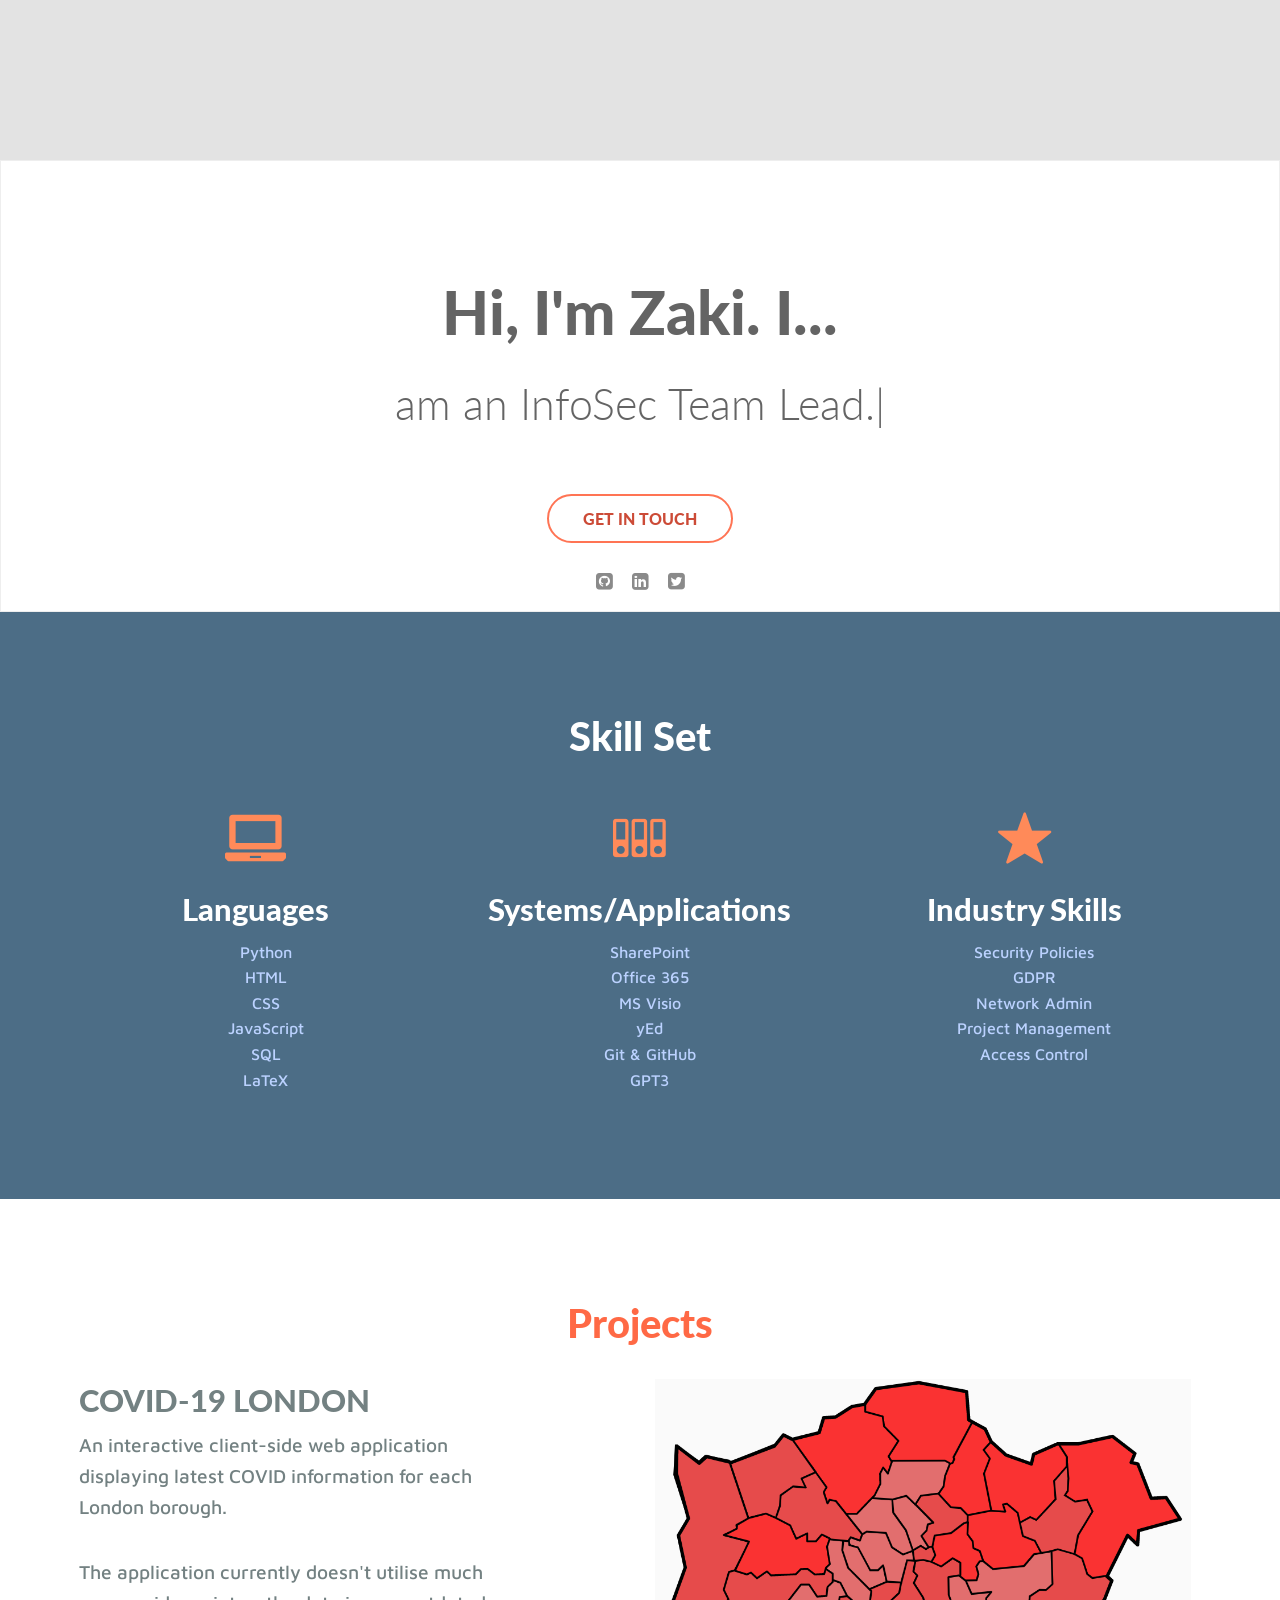
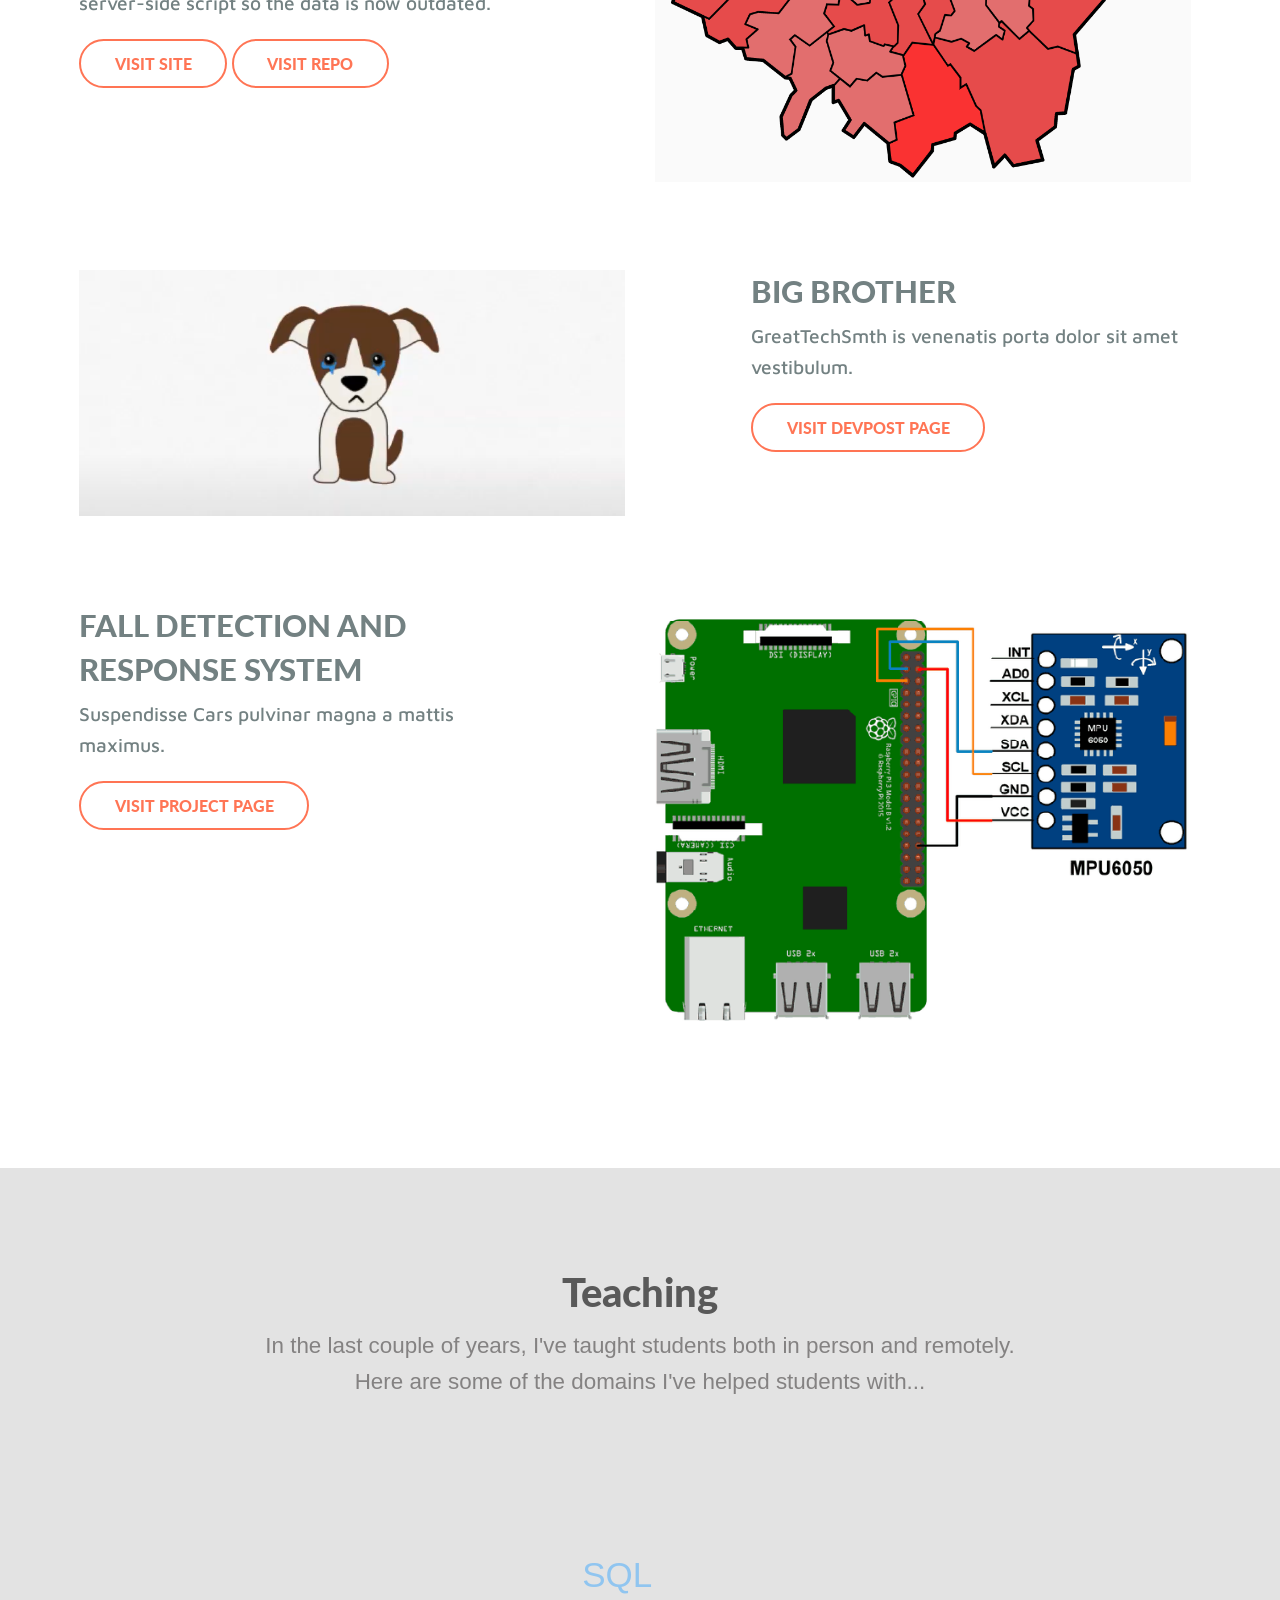
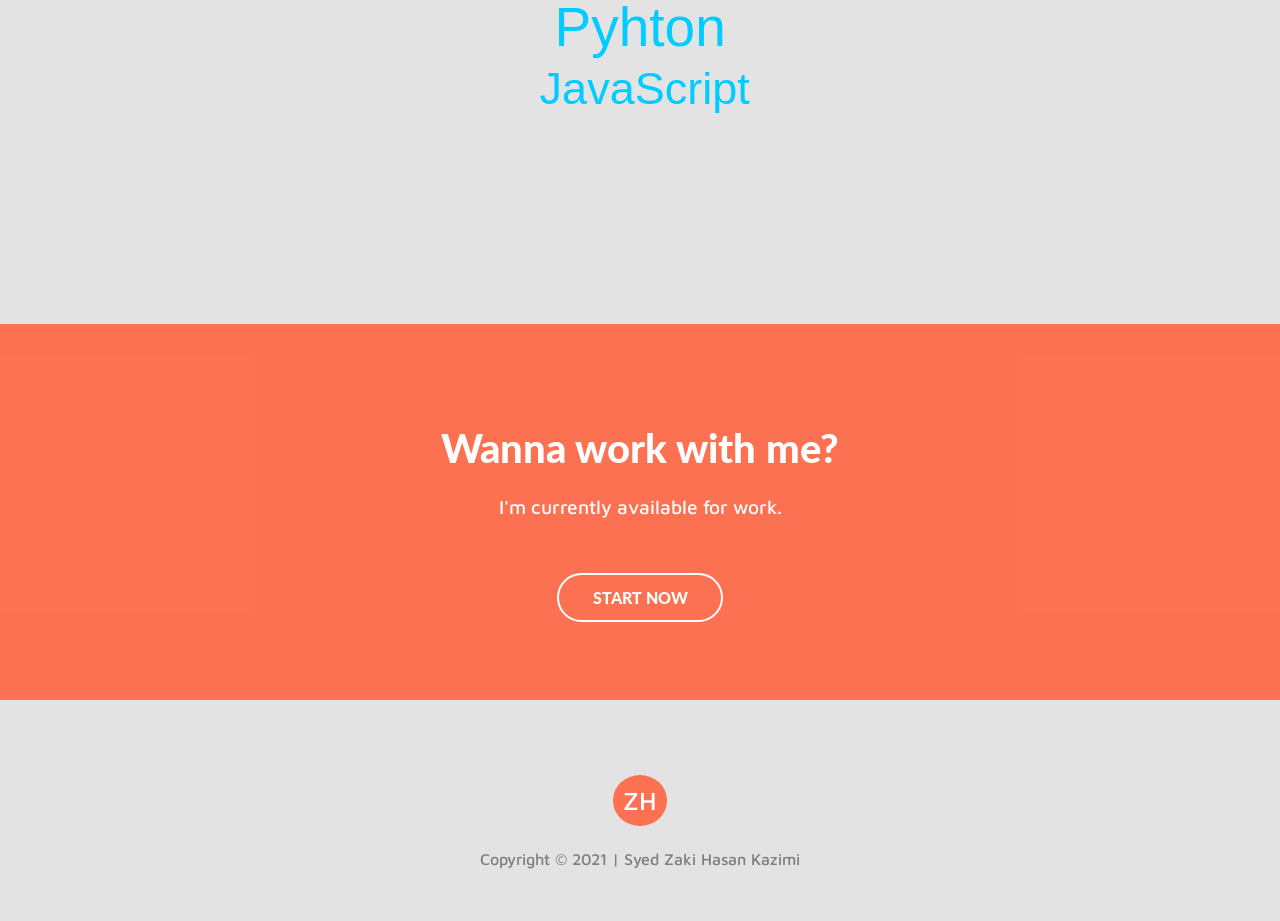
==== developer-challenge-portfolio/index.html @ afcc90e9 "Create portfolio template" ====
<!DOCTYPE html>
<html>

<head>
	<meta charset="utf-8">
	<meta http-equiv="X-UA-Compatible" content="IE=edge">
	<meta name="viewport" content="width=device-width,initial-scale=1,minimum-scale=1, maximum-scale=1" />
	<title>Zaki Hasan Portfolio</title>
	<script src="bower_components/jquery/dist/jquery.min.js" charset="utf-8"></script>
	<link rel="stylesheet" href="bower_components/foundation-sites/dist/css/foundation.min.css">
	<link rel="stylesheet" href="">
	<script src="bower_components/foundation-sites/dist/js/foundation.min.js" charset="utf-8"></script>
	<script src="bower_components/normalize-css/normalize.css" charset="utf-8"></script>
	<script src="bower_components/typed.js/dist/typed.min.js" charset="utf-8"></script>
	<script src="bower_components/jqcloud2/dist/jqcloud.min.js" charset="utf-8"></script>
	<link rel="stylesheet" href="bower_components/jqcloud2/dist/jqcloud.min.css">
	<script src="bower_components/custombox/dist/custombox.min.js"></script>
	<link href="bower_components/custombox/dist/custombox.min.css" rel="stylesheet">
	<link rel="stylesheet" href="https://maxcdn.bootstrapcdn.com/font-awesome/4.7.0/css/font-awesome.min.css">
	<link href="https://fonts.googleapis.com/css?family=Lato:300,400,700,900" rel="stylesheet">
	<link href="https://fonts.googleapis.com/css?family=Maven+Pro:400,500" rel="stylesheet">
	<link rel="stylesheet" href="assets/fonts/foundation-icons/foundation-icons.css">
	<link rel="stylesheet" href="assets/styles/styles.css">
</head>

<body>
	<div class="wrapper">
		<section id="about">
			<div class="row">
				<div class="small-12 large-8 large-offset-2 columns text-center">
					<div class="profile-photo" style="background-image: url(assets/images/profile.JPG);">
					</div>
					<div class="details">
						<h2>Hi, I'm Zaki. I...<br> <span id="writing-text"><span></h2>
					</div>
				</div>
			</div>
			<div class="row">
				<div class="small-12 column">
					<div class="cta text-center">
						<a class="my-button cta-button expand form-button" href="mailto:zakikazimi@gmail.com" target="_blank">Get In Touch</a>
					</div>
				</div>
				<div class="small-12 column">
					<div class="my-arrow-div text-center">
						<a href="https://github.com/zakiH313" target="_blank"><i class="fa fa-github-square fa-2x"></i></a>
						<a href="https://www.linkedin.com/in/zaki-hasan" target="_blank"><i class="fa fa-linkedin-square fa-2x"></i></a>
						<a href="https://twitter.com/zakihasan313" target="_blank"><i class="fa fa-twitter-square fa-2x"></i></a>
					</div>
				</div>
			</div>

		</section>


		<section id="experience">

			<div class="row column">
				<div class="small-12">
					<h2 class="text-center">Skill Set</h2>
					<!-- <p class="text-center tag-line">I can use the following:</p> -->
				</div>
			</div>
			<div class="row">
				<div class="small-12 medium-4 columns text-center experience-topics">
					<i class="fi-laptop"></i>
					<h3>Languages</h3>
					<ul>
						<li>Python</li>
						<li>HTML</li>
						<li>CSS</li>
						<li>JavaScript</li>
						<li>SQL</li>
						<li>LaTeX</li>
					</ul>
				</div>
				<div class="small-12 medium-4 columns text-center experience-topics">
					<i class="fi-database"></i>
					<h3>Systems/Applications</h3>
					<ul>
						<li>SharePoint</li>
						<li>Office 365</li>
						<li>MS Visio</li>
						<li>yEd</li>
						<li>Git & GitHub</li>
						<li>GPT3</li>
					</ul>
				</div>
				<div class="small-12 medium-4 columns text-center experience-topics">
					<i class="fi-star"></i>
					<h3>Industry Skills</h3>
					<ul>
						<li>Security Policies</li>
						<li>GDPR</li>
						<li>Network Admin</li>
						<li>Project Management</li>
						<li>Access Control</li>
					</ul>
				</div>
			</div>

		</section>

		<section id="work">
			<h2 class="text-center">Projects</h2>
			<!-- <div class="row">
				<p class="text-center tag-line">Here are few of my former clients.</p>
			</div> -->


			<div class="row work-row"> <!-- odd -->
				<div class="small-12 medium-6 medium-push-6 columns">
					<img src="assets/images/project1.png" alt="">
				</div>
				<div class="small-12 medium-5 medium-pull-7 columns">
					<div class="details details-ftm">
						<h3>COVID-19 London</h3>
						<!-- <p class="platform">Web</p>
						<p class="icons"><i class="fi-monitor"></i><i class="fi-tablet-portrait"></i><i class="fi-mobile"></i></p> -->
						<p>An interactive client-side web application displaying latest COVID information for each London borough. </p>
						<p>The application currently doesn't utilise much server-side script so the data is now outdated.</p>
						<a class="my-button" target="_blank" href="https://zakih313.github.io/GoldSummative1/">Visit site</a>
						<a class="my-button" target="_blank" href="">Visit Repo</a>
					</div>
				</div>
			</div>

			<div class="row work-row"> <!-- even -->
				<div class="small-12 medium-6 columns">
					<img src="assets/images/project2.png" alt="">
				</div>
				<div class="small-12 medium-5 medium-offset-1 columns">
					<div class="details details-ftm">
						<h3>Big Brother</h3>
						<!-- <p class="platform">Web</p>
						<p class="icons"><i class="fi-monitor"></i><i class="fi-tablet-portrait"></i><i class="fi-mobile"></i></p> -->
						<p>GreatTechSmth is venenatis porta dolor sit amet vestibulum.</p>
						<a class="my-button" target="_blank" href="https://devpost.com/software/big-brother-6i3adj">Visit Devpost Page</a>
					</div>
				</div>
			</div>

			<div class="row work-row"> <!-- odd -->
				<div class="small-12 medium-6 medium-push-6 columns">
					<img src="assets/images/project3.png" alt="">
				</div>
				<div class="small-12 medium-5 medium-pull-7 columns">
					<div class="details details-ftm">
						<h3>Fall Detection and Response System</h3>
						<!-- <p class="platform">Web</p>
						<p class="icons"><i class="fi-monitor"></i><i class="fi-tablet-portrait"></i><i class="fi-mobile"></i></p> -->
						<p>Suspendisse Cars pulvinar magna a mattis maximus.</p>
						<a class="my-button" target="_blank" href="http://google.com">Visit Project Page</a>
					</div>
				</div>
			</div>









		</section>

		<section id="teaching">
			<h2 class="text-center">Teaching</h2>
			<div class="row">
				<div class="small-12 medium-8 medium-offset-2">
					<p class="text-center tag-line">In the last couple of years, I've taught students both in person and remotely. Here are some of the domains I've helped students with...</p>
				</div>
			</div>
			<div class="row">
				<div class="small-12 medium-8 medium-offset-2 columns">
					<div class="teaching-domains">
					</div>
				</div>
			</div>
		</section>

		<section id="footer-cta">
			<h2 class="text-center">Wanna work with me?</h2>
			<p></p>
			<div class="row text-center">
				<div class="small-12 medium-8 medium-offset-2 columns">
					<p class="text-center">I'm currently available for work.</p>
				</div>
				<div class="small-12 columns" id="startButtonDiv">
					<a class="my-button form-button" target="_blank" href="mailto:zakikazimi@gmail.com">Start Now</a>
				</div>
			</div>
		</section>

		<footer id="footer">
			<div class="row text-center">
				<div class="small-12 medium-6 medium-offset-3 columns">
					<p id="logo">ZH</p>
					<p id="copyright">Copyright &copy; 2021 | Syed Zaki Hasan Kazimi</p>
				</div>
			</div>
		</footer>



	</div>
	<script src="assets/scripts/app.js" charset="utf-8"></script>
</body>

</html>
---- developer-challenge-portfolio/bower_components/jqcloud2/dist/jqcloud.min.css ----
/*!
 * jQCloud 2.0.2
 * Copyright 2011 Luca Ongaro (http://www.lucaongaro.eu)
 * Copyright 2013 Daniel White (http://www.developerdan.com)
 * Copyright 20142016 Damien "Mistic" Sorel (http://www.strangeplanet.fr)
 * Licensed under MIT (http://opensource.org/licenses/MIT)
 */
div.jqcloud{overflow:hidden;position:relative}div.jqcloud span{padding:0}div.jqcloud{font-family:Helvetica,Arial,sans-serif;font-size:10px;line-height:normal}div.jqcloud a{font-size:inherit;text-decoration:none}div.jqcloud span.w10{font-size:550%}div.jqcloud span.w9{font-size:500%}div.jqcloud span.w8{font-size:450%}div.jqcloud span.w7{font-size:400%}div.jqcloud span.w6{font-size:350%}div.jqcloud span.w5{font-size:300%}div.jqcloud span.w4{font-size:250%}div.jqcloud span.w3{font-size:200%}div.jqcloud span.w2{font-size:150%}div.jqcloud span.w1{font-size:100%}div.jqcloud{color:#09f}div.jqcloud a{color:inherit}div.jqcloud a:hover,div.jqcloud span.w10,div.jqcloud span.w8,div.jqcloud span.w9{color:#0cf}div.jqcloud span.w7{color:#39d}div.jqcloud span.w6{color:#90c5f0}div.jqcloud span.w5{color:#90a0dd}div.jqcloud span.w4{color:#90c5f0}div.jqcloud span.w3{color:#a0ddff}div.jqcloud span.w2{color:#9ce}div.jqcloud span.w1{color:#aab5f0}
---- developer-challenge-portfolio/bower_components/custombox/dist/custombox.min.css ----
/*
 *  custombox - Modal dialog effects with transitions CSS3
 *  version: 4.0.1
 *  http://dixso.github.io/custombox/
 *  (c) 2017 Julio de la Calle - @dixso9
 *
 *  Under MIT License - http://opensource.org/licenses/MIT
 */
.custombox-content,.custombox-overlay{position:fixed;overflow:hidden;top:0;width:100%;height:100%}.custombox-overlay{z-index:9997;opacity:0;transition-delay:0s;transition-timing-function:linear;transition-property:opacity}.custombox-content{z-index:9999;display:-ms-flexbox;display:flex;-ms-flex-direction:row;flex-direction:row;-ms-flex-wrap:nowrap;flex-wrap:nowrap;-ms-flex-align:center;align-items:center;-ms-flex-line-pack:stretch;align-content:stretch}.custombox-lock{overflow:hidden}.custombox-content{overflow-y:auto}.custombox-content>*{max-width:100%;max-height:95%}.custombox-fullscreen.custombox-content{-ms-flex-pack:start;justify-content:flex-start;-ms-flex-align:stretch;align-items:stretch}.custombox-fullscreen.custombox-content>*{width:100%;max-height:100%}.custombox-y-top{-ms-flex-align:baseline;align-items:baseline}.custombox-x-left{-ms-flex-align:start;align-items:flex-start}.custombox-y-center{-ms-flex-align:center;align-items:center}.custombox-y-bottom{-ms-flex-align:end;align-items:flex-end}.custombox-x-center{-ms-flex-pack:center;justify-content:center}.custombox-x-right{-ms-flex-pack:end;justify-content:flex-end}.custombox-perspective,.custombox-perspective body{perspective:600px;height:100%;overflow:hidden}.custombox-perspective .custombox-container{overflow:hidden;height:100%}@keyframes fadeIn{from{transform:scale(.7);transition-property:all}to{transform:scale(1);opacity:1}}@keyframes fadeOut{from{transform:scale(1);opacity:1}to{transform:scale(.7);transition-property:all}}.custombox-fadein.custombox-content{opacity:0}.custombox-fadein.custombox-content.custombox-open{animation-name:fadeIn;animation-timing-function:ease-in;animation-fill-mode:forwards;backface-visibility:hidden}.custombox-fadein.custombox-content.custombox-close{animation-name:fadeOut;animation-timing-function:ease-out;animation-fill-mode:forwards;backface-visibility:hidden}@keyframes slideInTop{from{transform:translateY(-100%)}to{transform:translateY(0)}}@keyframes slideOutTop{from{transform:translateY(0)}to{transform:translateY(-100%)}}@keyframes slideInBottom{from{transform:translateY(100%)}to{transform:translateY(0)}}@keyframes slideOutBottom{from{transform:translateY(0)}to{transform:translateY(100%)}}@keyframes slideInLeft{from{transform:translateX(-100%)}to{transform:translateX(0)}}@keyframes slideOutLeft{from{transform:translateX(0)}to{transform:translateX(-100%)}}@keyframes slideInRight{from{transform:translateX(100%)}to{transform:translateX(0)}}@keyframes slideOutRight{from{transform:translateX(0)}to{transform:translateX(100%)}}.custombox-contentscale.custombox-content,.custombox-letmein.custombox-content,.custombox-makeway.custombox-content,.custombox-push.custombox-content,.custombox-slide.custombox-content,.custombox-slip.custombox-content{-ms-transform:translateX(-100%);transform:translateX(-100%)}.custombox-contentscale.custombox-content.custombox-open.custombox-top,.custombox-letmein.custombox-content.custombox-open.custombox-top,.custombox-makeway.custombox-content.custombox-open.custombox-top,.custombox-push.custombox-content.custombox-open.custombox-top,.custombox-slide.custombox-content.custombox-open.custombox-top,.custombox-slip.custombox-content.custombox-open.custombox-top{animation-name:slideInTop;animation-timing-function:ease-out;animation-fill-mode:forwards;backface-visibility:hidden}.custombox-contentscale.custombox-content.custombox-open.custombox-bottom,.custombox-letmein.custombox-content.custombox-open.custombox-bottom,.custombox-makeway.custombox-content.custombox-open.custombox-bottom,.custombox-push.custombox-content.custombox-open.custombox-bottom,.custombox-slide.custombox-content.custombox-open.custombox-bottom,.custombox-slip.custombox-content.custombox-open.custombox-bottom{animation-name:slideInBottom;animation-timing-function:ease-out;animation-fill-mode:forwards;backface-visibility:hidden}.custombox-contentscale.custombox-content.custombox-open.custombox-left,.custombox-letmein.custombox-content.custombox-open.custombox-left,.custombox-makeway.custombox-content.custombox-open.custombox-left,.custombox-push.custombox-content.custombox-open.custombox-left,.custombox-slide.custombox-content.custombox-open.custombox-left,.custombox-slip.custombox-content.custombox-open.custombox-left{animation-name:slideInLeft;animation-timing-function:ease-out;animation-fill-mode:forwards;backface-visibility:hidden}.custombox-contentscale.custombox-content.custombox-open.custombox-right,.custombox-letmein.custombox-content.custombox-open.custombox-right,.custombox-makeway.custombox-content.custombox-open.custombox-right,.custombox-push.custombox-content.custombox-open.custombox-right,.custombox-slide.custombox-content.custombox-open.custombox-right,.custombox-slip.custombox-content.custombox-open.custombox-right{animation-name:slideInRight;animation-timing-function:ease-out;animation-fill-mode:forwards;backface-visibility:hidden}.custombox-contentscale.custombox-content.custombox-close.custombox-top,.custombox-letmein.custombox-content.custombox-close.custombox-top,.custombox-makeway.custombox-content.custombox-close.custombox-top,.custombox-push.custombox-content.custombox-close.custombox-top,.custombox-slide.custombox-content.custombox-close.custombox-top,.custombox-slip.custombox-content.custombox-close.custombox-top{animation-name:slideOutTop;animation-timing-function:ease-in;animation-fill-mode:forwards;backface-visibility:hidden}.custombox-contentscale.custombox-content.custombox-close.custombox-bottom,.custombox-letmein.custombox-content.custombox-close.custombox-bottom,.custombox-makeway.custombox-content.custombox-close.custombox-bottom,.custombox-push.custombox-content.custombox-close.custombox-bottom,.custombox-slide.custombox-content.custombox-close.custombox-bottom,.custombox-slip.custombox-content.custombox-close.custombox-bottom{animation-name:slideOutBottom;animation-timing-function:ease-in;animation-fill-mode:forwards;backface-visibility:hidden}.custombox-contentscale.custombox-content.custombox-close.custombox-left,.custombox-letmein.custombox-content.custombox-close.custombox-left,.custombox-makeway.custombox-content.custombox-close.custombox-left,.custombox-push.custombox-content.custombox-close.custombox-left,.custombox-slide.custombox-content.custombox-close.custombox-left,.custombox-slip.custombox-content.custombox-close.custombox-left{animation-name:slideOutLeft;animation-timing-function:ease-in;animation-fill-mode:forwards;backface-visibility:hidden}.custombox-contentscale.custombox-content.custombox-close.custombox-right,.custombox-letmein.custombox-content.custombox-close.custombox-right,.custombox-makeway.custombox-content.custombox-close.custombox-right,.custombox-push.custombox-content.custombox-close.custombox-right,.custombox-slide.custombox-content.custombox-close.custombox-right,.custombox-slip.custombox-content.custombox-close.custombox-right{animation-name:slideOutRight;animation-timing-function:ease-in;animation-fill-mode:forwards;backface-visibility:hidden}@keyframes newspaperIn{from{transform:scale(0) rotate(720deg);opacity:0}to{transform:scale(1) rotate(0);opacity:1}}@keyframes newspaperOut{from{transform:scale(1) rotate(0);opacity:1}to{transform:scale(0) rotate(720deg);opacity:0}}.custombox-newspaper.custombox-content{opacity:0}.custombox-newspaper.custombox-content.custombox-open{animation-name:newspaperIn;animation-timing-function:ease-in;animation-fill-mode:forwards;backface-visibility:hidden}.custombox-newspaper.custombox-content.custombox-close{animation-name:newspaperOut;animation-timing-function:ease-out;animation-fill-mode:forwards;backface-visibility:hidden}@keyframes fallIn{from{transform-style:preserve-3d;transform:translateZ(600px) rotateX(20deg);opacity:0}to{transition-timing-function:ease-in;transition-property:all;transform:translateZ(0) rotateX(0);opacity:1}}@keyframes fallOut{from{transition-timing-function:ease-in;transition-property:all;transform:translateZ(0) rotateX(0);opacity:1}to{transform-style:preserve-3d;transform:translateZ(600px) rotateX(20deg);opacity:0}}.custombox-fall.custombox-content{opacity:0}.custombox-fall.custombox-content.custombox-open{animation-name:fallIn;animation-timing-function:ease-in;animation-fill-mode:forwards;backface-visibility:hidden}.custombox-fall.custombox-content.custombox-close{animation-name:fallOut;animation-timing-function:ease-out;animation-fill-mode:forwards;backface-visibility:hidden}@keyframes sidefallIn{from{transform-style:preserve-3d;transform:translate(30%) translateZ(600px) rotate(10deg);opacity:0}to{transition-timing-function:ease-in;transition-property:all;transform:translate(0) translateZ(0) rotate(0);opacity:1}}@keyframes sidefallOut{from{transition-timing-function:ease-in;transition-property:all;transform:translate(0) translateZ(0) rotate(0);opacity:1}to{transform-style:preserve-3d;transform:translate(30%) translateZ(600px) rotate(10deg);opacity:0}}.custombox-sidefall.custombox-content{opacity:0}.custombox-sidefall.custombox-content.custombox-open{animation-name:sidefallIn;animation-timing-function:ease-in;animation-fill-mode:forwards;backface-visibility:hidden}.custombox-sidefall.custombox-content.custombox-close{animation-name:sidefallOut;animation-timing-function:ease-out;animation-fill-mode:forwards;backface-visibility:hidden}@keyframes blurInTop{from{transform:translateY(-5%);opacity:0}to{transform:translateY(0);opacity:1}}@keyframes blurOutTop{from{transform:translateY(0);opacity:1}to{transform:translateY(-5%);opacity:0}}@keyframes blurInBottom{from{transform:translateY(5%);opacity:0}to{transform:translateY(0);opacity:1}}@keyframes blurOutBottom{from{transform:translateY(0);opacity:1}to{transform:translateY(5%);opacity:0}}@keyframes blurInRight{from{transform:translateX(5%);opacity:0}to{transform:translateY(0);opacity:1}}@keyframes blurOutRight{from{transform:translateY(0);opacity:1}to{transform:translateX(5%);opacity:0}}@keyframes blurInLeft{from{transform:translateX(-5%);opacity:0}to{transform:translateY(0);opacity:1}}@keyframes blurOutLeft{from{transform:translateY(0);opacity:1}to{transform:translateX(-5%);opacity:0}}@keyframes blurInContainer{from{filter:blur(0)}to{filter:blur(3px)}}@keyframes blurOutContainer{from{filter:blur(3px)}to{filter:blur(0)}}.custombox-blur.custombox-content{opacity:0}.custombox-blur.custombox-content.custombox-open.custombox-top{animation-name:blurInTop;animation-timing-function:ease-in;animation-fill-mode:forwards;backface-visibility:hidden}.custombox-blur.custombox-content.custombox-open.custombox-bottom{animation-name:blurInBottom;animation-timing-function:ease-in;animation-fill-mode:forwards;backface-visibility:hidden}.custombox-blur.custombox-content.custombox-open.custombox-left{animation-name:blurInLeft;animation-timing-function:ease-in;animation-fill-mode:forwards;backface-visibility:hidden}.custombox-blur.custombox-content.custombox-open.custombox-right{animation-name:blurInRight;animation-timing-function:ease-in;animation-fill-mode:forwards;backface-visibility:hidden}.custombox-blur.custombox-content.custombox-close.custombox-top{animation-name:blurOutTop;animation-timing-function:ease-out;animation-fill-mode:forwards;backface-visibility:hidden}.custombox-blur.custombox-content.custombox-close.custombox-bottom{animation-name:blurOutBottom;animation-timing-function:ease-out;animation-fill-mode:forwards;backface-visibility:hidden}.custombox-blur.custombox-content.custombox-close.custombox-right{animation-name:blurOutRight;animation-timing-function:ease-out;animation-fill-mode:forwards;backface-visibility:hidden}.custombox-blur.custombox-content.custombox-close.custombox-left{animation-name:blurOutLeft;animation-timing-function:ease-out;animation-fill-mode:forwards;backface-visibility:hidden}.custombox-blur.custombox-container{animation-name:blurOutContainer;animation-timing-function:ease-out;animation-fill-mode:forwards;backface-visibility:hidden}.custombox-blur.custombox-container.custombox-open{animation-name:blurInContainer;animation-timing-function:ease-in;animation-fill-mode:forwards;backface-visibility:hidden}@keyframes flipInTop{from{transform-style:preserve-3d;transform:rotateX(-70deg)}to{transform:rotateY(0);opacity:1}}@keyframes flipOutTop{from{transform:rotateY(0);opacity:1}to{transform-style:preserve-3d;transform:rotateX(-70deg)}}@keyframes flipInBottom{from{transform-style:preserve-3d;transform:rotateX(70deg)}to{transform:rotateY(0);opacity:1}}@keyframes flipOutBottom{from{transform:rotateY(0);opacity:1}to{transform-style:preserve-3d;transform:rotateX(70deg)}}@keyframes flipInRight{from{transform-style:preserve-3d;transform:rotateY(70deg)}to{transform:rotateY(0);opacity:1}}@keyframes flipOutRight{from{transform:rotateY(0);opacity:1}to{transform-style:preserve-3d;transform:rotateY(70deg)}}@keyframes flipInLeft{from{transform-style:preserve-3d;transform:rotateY(-70deg)}to{transform:rotateY(0);opacity:1}}@keyframes flipOutLeft{from{transform:rotateY(0);opacity:1}to{transform-style:preserve-3d;transform:rotateY(-70deg)}}.custombox-flip.custombox-content{opacity:0}.custombox-flip.custombox-content.custombox-open.custombox-top{animation-name:flipInTop;animation-timing-function:ease-in;animation-fill-mode:forwards;backface-visibility:hidden}.custombox-flip.custombox-content.custombox-open.custombox-bottom{animation-name:flipInBottom;animation-timing-function:ease-in;animation-fill-mode:forwards;backface-visibility:hidden}.custombox-flip.custombox-content.custombox-open.custombox-right{animation-name:flipInRight;animation-timing-function:ease-in;animation-fill-mode:forwards;backface-visibility:hidden}.custombox-flip.custombox-content.custombox-open.custombox-left{animation-name:flipInLeft;animation-timing-function:ease-in;animation-fill-mode:forwards;backface-visibility:hidden}.custombox-flip.custombox-content.custombox-close.custombox-top{animation-name:flipOutTop;animation-timing-function:ease-out;animation-fill-mode:forwards;backface-visibility:hidden}.custombox-flip.custombox-content.custombox-close.custombox-bottom{animation-name:flipOutBottom;animation-timing-function:ease-out;animation-fill-mode:forwards;backface-visibility:hidden}.custombox-flip.custombox-content.custombox-close.custombox-right{animation-name:flipOutRight;animation-timing-function:ease-out;animation-fill-mode:forwards;backface-visibility:hidden}.custombox-flip.custombox-content.custombox-close.custombox-left{animation-name:flipOutLeft;animation-timing-function:ease-out;animation-fill-mode:forwards;backface-visibility:hidden}@keyframes signIn{from{transform-style:preserve-3d;transform:rotateX(-60deg);transform-origin:50% 0;transition-property:all}to{transform:rotateX(0);opacity:1}}@keyframes signOut{from{transform:rotateX(0);opacity:1}to{transform-style:preserve-3d;transform:rotateX(-60deg);transform-origin:50% 0;transition-property:all}}.custombox-sign{perspective:1300px}.custombox-sign.custombox-content{opacity:0}.custombox-sign.custombox-content.custombox-open{animation-name:signIn;animation-timing-function:ease-in;animation-fill-mode:forwards;backface-visibility:hidden}.custombox-sign.custombox-content.custombox-close{animation-name:signOut;animation-timing-function:ease-out;animation-fill-mode:forwards;backface-visibility:hidden}@keyframes superscaledIn{from{transform:scale(2)}to{transform:scale(1);opacity:1}}@keyframes superscaledOut{from{transform:scale(1);opacity:1}to{transform:scale(2)}}.custombox-superscaled.custombox-content{opacity:0}.custombox-superscaled.custombox-content.custombox-open{animation-name:superscaledIn;animation-timing-function:ease-in;animation-fill-mode:forwards;backface-visibility:hidden}.custombox-superscaled.custombox-content.custombox-close{animation-name:superscaledOut;animation-timing-function:ease-out;animation-fill-mode:forwards;backface-visibility:hidden}@keyframes slitIn{0%{transform:translateZ(-3000px) rotateY(90deg)}50%{transform:translateZ(-250px) rotateY(89deg);opacity:1;animation-timing-function:ease-out}100%{transform:translateZ(0) rotateY(0);opacity:1}}@keyframes slitOut{0%{transform:translateZ(0) rotateY(0);opacity:1}50%{transform:translateZ(-250px) rotateY(89deg);opacity:1;animation-timing-function:ease-out}100%{transform:translateZ(-3000px) rotateY(90deg)}}.custombox-slit.custombox-content{opacity:0;transform-style:preserve-3d}.custombox-slit.custombox-content.custombox-open{animation-name:slitIn;animation-timing-function:ease-in;animation-fill-mode:forwards;backface-visibility:hidden}.custombox-slit.custombox-content.custombox-close{animation-name:slitOut;animation-timing-function:ease-out;animation-fill-mode:forwards;backface-visibility:hidden}@keyframes rotateIn{from{transform-style:preserve-3d;transform:translateY(0) rotateX(90deg);transform-origin:0 100%;opacity:0;transition-timing-function:ease-out;transition-property:all}to{transform:translateY(0) rotateX(0);opacity:1}}@keyframes rotateOut{from{transform:translateY(0) rotateX(0);opacity:1}to{transform-style:preserve-3d;transform:translateY(0) rotateX(90deg);transform-origin:0 100%;opacity:0;transition-timing-function:ease-out;transition-property:all}}.custombox-rotate{perspective:2300px}.custombox-rotate.custombox-content{-ms-transform:translateY(-100%);transform:translateY(-100%)}.custombox-rotate.custombox-content.custombox-open{animation-name:rotateIn;animation-timing-function:ease-out;animation-fill-mode:forwards;backface-visibility:hidden}.custombox-rotate.custombox-content.custombox-close{animation-name:rotateOut;animation-timing-function:ease-out;animation-fill-mode:forwards;backface-visibility:hidden}@keyframes letmeinBottomOverlay{to{transform:rotateX(-2deg);transform-origin:50% 0;transform-style:preserve-3d}}@keyframes letmeinOutBottomOverlay{from{transform:rotateX(-2deg);transform-origin:50% 0;transform-style:preserve-3d}to{opacity:0}}@keyframes letmeinLeftOverlay{to{transform:rotateY(-2deg);transform-origin:50% 0;transform-style:preserve-3d}}@keyframes letmeinOutLeftOverlay{from{transform:rotateY(-2deg);transform-origin:50% 0;transform-style:preserve-3d}to{opacity:0}}@keyframes letmeinRightOverlay{to{transform:rotateY(2deg);transform-origin:50% 0;transform-style:preserve-3d}}@keyframes letmeinOutRightOverlay{from{transform:rotateY(2deg);transform-origin:50% 0;transform-style:preserve-3d}to{opacity:0}}@keyframes letmeinTopOverlay{to{transform:rotateX(2deg);transform-origin:0 50%;transform-style:preserve-3d}}@keyframes letmeinOutTopOverlay{from{transform:rotateX(2deg);transform-origin:50% 0;transform-style:preserve-3d}to{opacity:0}}.custombox-letmein.custombox-overlay.custombox-open.custombox-top{animation-name:letmeinTopOverlay;animation-timing-function:ease-in;animation-fill-mode:forwards;backface-visibility:hidden}.custombox-letmein.custombox-overlay.custombox-open.custombox-bottom{animation-name:letmeinBottomOverlay;animation-timing-function:ease-in;animation-fill-mode:forwards;backface-visibility:hidden}.custombox-letmein.custombox-overlay.custombox-open.custombox-left{animation-name:letmeinLeftOverlay;animation-timing-function:ease-in;animation-fill-mode:forwards;backface-visibility:hidden}.custombox-letmein.custombox-overlay.custombox-open.custombox-right{animation-name:letmeinRightOverlay;animation-timing-function:ease-in;animation-fill-mode:forwards;backface-visibility:hidden}.custombox-letmein.custombox-overlay.custombox-close.custombox-top{animation-name:letmeinOutTopOverlay;animation-timing-function:ease-out;animation-fill-mode:forwards;backface-visibility:hidden}.custombox-letmein.custombox-overlay.custombox-close.custombox-bottom{animation-name:letmeinOutBottomOverlay;animation-timing-function:ease-out;animation-fill-mode:forwards;backface-visibility:hidden}.custombox-letmein.custombox-overlay.custombox-close.custombox-left{animation-name:letmeinOutLeftOverlay;animation-timing-function:ease-out;animation-fill-mode:forwards;backface-visibility:hidden}.custombox-letmein.custombox-overlay.custombox-close.custombox-right{animation-name:letmeinOutRightOverlay;animation-timing-function:ease-out;animation-fill-mode:forwards;backface-visibility:hidden}@keyframes makewayInContainer{50%{transform:translateZ(-50px) rotateY(5deg);animation-timing-function:ease-out}100%{transform:translateZ(-200px)}}@keyframes makewayOutContainer{0%{transform:translateZ(-200px)}50%{transform:translateZ(-50px) rotateY(5deg);animation-timing-function:ease-out}100%{opacity:0}}@keyframes makewayInTop{from{transform:translateY(-100%)}to{transform:translateY(0)}}@keyframes makewayOutTop{from{transform:translateY(0)}to{transform:translateY(-100%)}}@keyframes makewayInBottom{from{transform:translateY(100%)}to{transform:translateY(0)}}@keyframes makewayOutBottom{from{transform:translateY(0)}to{transform:translateY(100%)}}@keyframes makewayInLeft{from{transform:translateX(-100%)}to{transform:translateX(0)}}@keyframes makewayOutLeft{from{transform:translateX(0)}to{transform:translateX(-100%)}}@keyframes makewayInRight{from{transform:translateX(100%)}to{transform:translateX(0)}}@keyframes makewayOutRight{from{transform:translateX(0)}to{transform:translateX(100%)}}.custombox-makeway.custombox-overlay{transform-style:preserve-3d;-ms-transform-origin:0 50%;transform-origin:0 50%}.custombox-makeway.custombox-overlay.custombox-open{animation-name:makewayInContainer;animation-timing-function:ease-in;animation-fill-mode:forwards;backface-visibility:hidden}.custombox-makeway.custombox-overlay.custombox-close{animation-name:makewayOutContainer;animation-timing-function:ease-out;animation-fill-mode:forwards;backface-visibility:hidden}.custombox-makeway.custombox-container{transform-style:preserve-3d;-ms-transform-origin:0 50%;transform-origin:0 50%}.custombox-makeway.custombox-container.custombox-open{animation-name:makewayInContainer;animation-timing-function:ease-in;animation-fill-mode:forwards;backface-visibility:hidden}.custombox-makeway.custombox-container.custombox-close{animation-name:makewayOutContainer;animation-timing-function:ease-out;animation-fill-mode:forwards;backface-visibility:hidden}@keyframes slipTopOverlay{50%{transform:rotateX(10deg);transform-origin:50% 100%;transform-style:preserve-3d}}@keyframes slipOutTopOverlay{50%{transform:rotateX(10deg);transform-origin:50% 100%;transform-style:preserve-3d}}@keyframes slipRightOverlay{50%{transform:rotateY(10deg);transform-origin:50% 100%;transform-style:preserve-3d}}@keyframes slipOutRightOverlay{50%{transform:rotateY(10deg);transform-origin:50% 100%;transform-style:preserve-3d}}@keyframes slipBottomOverlay{50%{transform:rotateX(-10deg);transform-origin:50% 100%;transform-style:preserve-3d}}@keyframes slipOutBottomOverlay{50%{transform:rotateX(-10deg);transform-origin:50% 100%;transform-style:preserve-3d}}@keyframes slipLeftOverlay{50%{transform:rotateY(-10deg);transform-origin:50% 100%;transform-style:preserve-3d}}@keyframes slipOutLeftOverlay{50%{transform:rotateY(-10deg);transform-origin:50% 100%;transform-style:preserve-3d}}.custombox-slip.custombox-overlay.custombox-open.custombox-top{animation-name:slipTopOverlay;animation-timing-function:ease-in-out;animation-fill-mode:forwards;backface-visibility:hidden}.custombox-slip.custombox-overlay.custombox-open.custombox-bottom{animation-name:slipBottomOverlay;animation-timing-function:ease-in-out;animation-fill-mode:forwards;backface-visibility:hidden}.custombox-slip.custombox-overlay.custombox-open.custombox-left{animation-name:slipLeftOverlay;animation-timing-function:ease-in-out;animation-fill-mode:forwards;backface-visibility:hidden}.custombox-slip.custombox-overlay.custombox-open.custombox-right{animation-name:slipRightOverlay;animation-timing-function:ease-in-out;animation-fill-mode:forwards;backface-visibility:hidden}.custombox-slip.custombox-overlay.custombox-close.custombox-top{animation-name:slipOutTopOverlay;animation-timing-function:ease-in-out;animation-fill-mode:forwards;backface-visibility:hidden}.custombox-slip.custombox-overlay.custombox-close.custombox-bottom{animation-name:slipOutBottomOverlay;animation-timing-function:ease-in-out;animation-fill-mode:forwards;backface-visibility:hidden}.custombox-slip.custombox-overlay.custombox-close.custombox-left{animation-name:slipOutLeftOverlay;animation-timing-function:ease-in-out;animation-fill-mode:forwards;backface-visibility:hidden}.custombox-slip.custombox-overlay.custombox-close.custombox-right{animation-name:slipOutRightOverlay;animation-timing-function:ease-in-out;animation-fill-mode:forwards;backface-visibility:hidden}.custombox-slip.custombox-container.custombox-open.custombox-top{animation-name:slipTopOverlay;animation-timing-function:ease-in-out;animation-fill-mode:forwards;backface-visibility:hidden}.custombox-slip.custombox-container.custombox-open.custombox-bottom{animation-name:slipBottomOverlay;animation-timing-function:ease-in-out;animation-fill-mode:forwards;backface-visibility:hidden}.custombox-slip.custombox-container.custombox-open.custombox-left{animation-name:slipLeftOverlay;animation-timing-function:ease-in-out;animation-fill-mode:forwards;backface-visibility:hidden}.custombox-slip.custombox-container.custombox-open.custombox-right{animation-name:slipRightOverlay;animation-timing-function:ease-in-out;animation-fill-mode:forwards;backface-visibility:hidden}.custombox-slip.custombox-container.custombox-close.custombox-top{animation-name:slipOutTopOverlay;animation-timing-function:ease-in-out;animation-fill-mode:forwards;backface-visibility:hidden}.custombox-slip.custombox-container.custombox-close.custombox-bottom{animation-name:slipOutBottomOverlay;animation-timing-function:ease-in-out;animation-fill-mode:forwards;backface-visibility:hidden}.custombox-slip.custombox-container.custombox-close.custombox-left{animation-name:slipOutLeftOverlay;animation-timing-function:ease-in-out;animation-fill-mode:forwards;backface-visibility:hidden}.custombox-slip.custombox-container.custombox-close.custombox-right{animation-name:slipOutRightOverlay;animation-timing-function:ease-in-out;animation-fill-mode:forwards;backface-visibility:hidden}@keyframes cornerInOverlay{from{transform:translateY(150px) translateX(150px);transition-property:opacity,transform,visibility}to{transform:translateY(0);transition-property:opacity,transform}}@keyframes cornerOutOverlay{from{transform:translateY(0);transition-property:opacity,transform}to{transform:translateY(150px) translateX(150px);transition-property:opacity,transform,visibility;opacity:0}}@keyframes cornerInContent{from{transform:translateY(150px) translateX(150px);transition-property:opacity,transform,visibility}to{transform:translateY(0);transition-property:opacity,transform;opacity:1}}@keyframes cornerOutContent{from{transform:translateY(0);transition-property:opacity,transform;opacity:1}to{transform:translateY(150px) translateX(150px);transition-property:opacity,transform,visibility;opacity:0}}.custombox-corner.custombox-overlay.custombox-open{animation-name:cornerInOverlay;animation-timing-function:ease-in;animation-fill-mode:forwards;backface-visibility:hidden}.custombox-corner.custombox-overlay.custombox-close{animation-name:cornerOutOverlay;animation-timing-function:ease-out;animation-fill-mode:forwards;backface-visibility:hidden}.custombox-corner.custombox-content.custombox-open{animation-name:cornerInContent;animation-timing-function:ease-in;animation-fill-mode:forwards;backface-visibility:hidden}.custombox-corner.custombox-content.custombox-close{animation-name:cornerOutContent;animation-timing-function:ease-out;animation-fill-mode:forwards;backface-visibility:hidden}.custombox-slidetogether.custombox-content,.custombox-slidetogether.custombox-overlay{-ms-transform:translateX(-100%);transform:translateX(-100%)}.custombox-slidetogether.custombox-content.custombox-open.custombox-top,.custombox-slidetogether.custombox-overlay.custombox-open.custombox-top{animation-name:slideInTop;animation-timing-function:ease-out;animation-fill-mode:forwards;backface-visibility:hidden}.custombox-slidetogether.custombox-content.custombox-open.custombox-bottom,.custombox-slidetogether.custombox-overlay.custombox-open.custombox-bottom{animation-name:slideInBottom;animation-timing-function:ease-out;animation-fill-mode:forwards;backface-visibility:hidden}.custombox-slidetogether.custombox-content.custombox-open.custombox-left,.custombox-slidetogether.custombox-overlay.custombox-open.custombox-left{animation-name:slideInLeft;animation-timing-function:ease-out;animation-fill-mode:forwards;backface-visibility:hidden}.custombox-slidetogether.custombox-content.custombox-open.custombox-right,.custombox-slidetogether.custombox-overlay.custombox-open.custombox-right{animation-name:slideInRight;animation-timing-function:ease-out;animation-fill-mode:forwards;backface-visibility:hidden}.custombox-slidetogether.custombox-content.custombox-close.custombox-top,.custombox-slidetogether.custombox-overlay.custombox-close.custombox-top{animation-name:slideOutTop;animation-timing-function:ease-in;animation-fill-mode:forwards;backface-visibility:hidden}.custombox-slidetogether.custombox-content.custombox-close.custombox-bottom,.custombox-slidetogether.custombox-overlay.custombox-close.custombox-bottom{animation-name:slideOutBottom;animation-timing-function:ease-in;animation-fill-mode:forwards;backface-visibility:hidden}.custombox-slidetogether.custombox-content.custombox-close.custombox-left,.custombox-slidetogether.custombox-overlay.custombox-close.custombox-left{animation-name:slideOutLeft;animation-timing-function:ease-in;animation-fill-mode:forwards;backface-visibility:hidden}.custombox-slidetogether.custombox-content.custombox-close.custombox-right,.custombox-slidetogether.custombox-overlay.custombox-close.custombox-right{animation-name:slideOutRight;animation-timing-function:ease-in;animation-fill-mode:forwards;backface-visibility:hidden}@keyframes scaleInOverlay{from{transform:scale(.9);transition:transform;opacity:0}to{transform:scale(1);transition:transform}}@keyframes scaleOutOverlay{from{transform:scale(1);transition:transform}to{transform:scale(.9);transition:transform;opacity:0;opacity:0}}.custombox-scale.custombox-overlay.custombox-open{animation-name:scaleInOverlay;animation-timing-function:ease-in;animation-fill-mode:forwards;backface-visibility:hidden}.custombox-scale.custombox-overlay.custombox-close{animation-name:scaleOutOverlay;animation-timing-function:ease-out;animation-fill-mode:forwards;backface-visibility:hidden}.custombox-scale.custombox-content.custombox-open{animation-name:scaleInOverlay;animation-timing-function:ease-in;animation-fill-mode:forwards;backface-visibility:hidden}.custombox-scale.custombox-content.custombox-close{animation-name:scaleOutOverlay;animation-timing-function:ease-out;animation-fill-mode:forwards;backface-visibility:hidden}@keyframes doorInOverlay{from{position:fixed;bottom:0;left:50%;right:50%;width:0}to{width:100%;left:0;right:0;transition-property:width}}@keyframes doorOutOverlay{from{width:100%;left:0;right:0;transition-property:width}to{position:fixed;bottom:0;left:50%;right:50%;width:0}}.custombox-door.custombox-overlay.custombox-open{animation-name:doorInOverlay;animation-timing-function:ease-in;animation-fill-mode:forwards;backface-visibility:hidden}.custombox-door.custombox-overlay.custombox-close{animation-name:doorOutOverlay;animation-timing-function:ease-out;animation-fill-mode:forwards;backface-visibility:hidden}.custombox-door.custombox-content.custombox-open{animation-name:doorInOverlay;animation-timing-function:ease-in;animation-fill-mode:forwards;backface-visibility:hidden}.custombox-door.custombox-content.custombox-close{animation-name:doorOutOverlay;animation-timing-function:ease-out;animation-fill-mode:forwards;backface-visibility:hidden}@keyframes pushInLeftOverlay{from{transform:translateX(-100%)}to{transform:translateX(0) translateY(0)}}@keyframes pushOutLeftOverlay{from{transform:translateX(0) translateY(0)}to{transform:translateX(-100%)}}@keyframes pushInRightOverlay{from{transform:translateX(100%)}to{transform:translateX(0) translateY(0)}}@keyframes pushOutRightOverlay{from{transform:translateX(0) translateY(0)}to{transform:translateX(100%)}}@keyframes pushInTopOverlay{from{transform:translateY(-100%)}to{transform:translateX(0) translateY(0)}}@keyframes pushOutTopOverlay{from{transform:translateX(0) translateY(0)}to{transform:translateY(-100%)}}@keyframes pushInBottomOverlay{from{transform:translateY(100%)}to{transform:translateX(0) translateY(0)}}@keyframes pushOutBottomOverlay{from{transform:translateX(0) translateY(0)}to{transform:translateY(100%)}}@keyframes pushOutTopOverlay{from{transform:translateX(0) translateY(0)}to{transform:translateY(-100%)}}@keyframes pushInLeftContainer{from{overflow-x:hidden;transition-property:transform}to{transform:translateX(100%)}}@keyframes pushOutLeftContainer{from{transform:translateX(100%)}to{overflow-x:hidden;transition-property:transform}}@keyframes pushInRightContainer{from{overflow-x:hidden;transition-property:transform}to{transform:translateX(-100%)}}@keyframes pushOutRightContainer{from{transform:translateX(-100%)}to{overflow-x:hidden;transition-property:transform}}@keyframes pushInTopContainer{from{overflow-x:hidden;transition-property:transform}to{transform:translateY(100%)}}@keyframes pushOutTopContainer{from{transform:translateY(100%)}to{overflow-x:hidden;transition-property:transform}}@keyframes pushInBottomContainer{from{overflow-x:hidden;transition-property:transform}to{transform:translateY(-100%)}}@keyframes pushOutBottomContainer{from{transform:translateY(-100%)}to{overflow-x:hidden;transition-property:transform}}.custombox-push.custombox-overlay{transition-property:transform}.custombox-push.custombox-overlay.custombox-open.custombox-top{animation-name:pushInTopOverlay;animation-timing-function:ease-in;animation-fill-mode:forwards;backface-visibility:hidden}.custombox-push.custombox-overlay.custombox-open.custombox-bottom{animation-name:pushInBottomOverlay;animation-timing-function:ease-in;animation-fill-mode:forwards;backface-visibility:hidden}.custombox-push.custombox-overlay.custombox-open.custombox-left{animation-name:pushInLeftOverlay;animation-timing-function:ease-in;animation-fill-mode:forwards;backface-visibility:hidden}.custombox-push.custombox-overlay.custombox-open.custombox-right{animation-name:pushInRightOverlay;animation-timing-function:ease-in;animation-fill-mode:forwards;backface-visibility:hidden}.custombox-push.custombox-overlay.custombox-close.custombox-top{animation-name:pushOutTopOverlay;animation-timing-function:ease-out;animation-fill-mode:forwards;backface-visibility:hidden}.custombox-push.custombox-overlay.custombox-close.custombox-bottom{animation-name:pushOutBottomOverlay;animation-timing-function:ease-out;animation-fill-mode:forwards;backface-visibility:hidden}.custombox-push.custombox-overlay.custombox-close.custombox-left{animation-name:pushOutLeftOverlay;animation-timing-function:ease-out;animation-fill-mode:forwards;backface-visibility:hidden}.custombox-push.custombox-overlay.custombox-close.custombox-right{animation-name:pushOutRightOverlay;animation-timing-function:ease-out;animation-fill-mode:forwards;backface-visibility:hidden}.custombox-push.custombox-container.custombox-open.custombox-top{animation-name:pushInTopContainer;animation-timing-function:ease-in;animation-fill-mode:forwards;backface-visibility:hidden}.custombox-push.custombox-container.custombox-open.custombox-bottom{animation-name:pushInBottomContainer;animation-timing-function:ease-in;animation-fill-mode:forwards;backface-visibility:hidden}.custombox-push.custombox-container.custombox-open.custombox-left{animation-name:pushInLeftContainer;animation-timing-function:ease-in;animation-fill-mode:forwards;backface-visibility:hidden}.custombox-push.custombox-container.custombox-open.custombox-right{animation-name:pushInRightContainer;animation-timing-function:ease-in;animation-fill-mode:forwards;backface-visibility:hidden}.custombox-push.custombox-container.custombox-close.custombox-top{animation-name:pushOutTopContainer;animation-timing-function:ease-out;animation-fill-mode:forwards;backface-visibility:hidden}.custombox-push.custombox-container.custombox-close.custombox-bottom{animation-name:pushOutBottomContainer;animation-timing-function:ease-out;animation-fill-mode:forwards;backface-visibility:hidden}.custombox-push.custombox-container.custombox-close.custombox-left{animation-name:pushOutLeftContainer;animation-timing-function:ease-out;animation-fill-mode:forwards;backface-visibility:hidden}.custombox-push.custombox-container.custombox-close.custombox-right{animation-name:pushOutRightContainer;animation-timing-function:ease-out;animation-fill-mode:forwards;backface-visibility:hidden}@keyframes contentscaleInContainer{from{transition:transform}to{transform:scale(.8)}}@keyframes contentscaleOutContainer{from{transform:scale(.8)}to{transition:transform}}.custombox-contentscale.custombox-overlay{-ms-transform:translateX(-100%);transform:translateX(-100%)}.custombox-contentscale.custombox-overlay.custombox-open.custombox-top{animation-name:slideInTop;animation-timing-function:ease-out;animation-fill-mode:forwards;backface-visibility:hidden}.custombox-contentscale.custombox-overlay.custombox-open.custombox-bottom{animation-name:slideInBottom;animation-timing-function:ease-out;animation-fill-mode:forwards;backface-visibility:hidden}.custombox-contentscale.custombox-overlay.custombox-open.custombox-left{animation-name:slideInLeft;animation-timing-function:ease-out;animation-fill-mode:forwards;backface-visibility:hidden}.custombox-contentscale.custombox-overlay.custombox-open.custombox-right{animation-name:slideInRight;animation-timing-function:ease-out;animation-fill-mode:forwards;backface-visibility:hidden}.custombox-contentscale.custombox-overlay.custombox-close.custombox-top{animation-name:slideOutTop;animation-timing-function:ease-in;animation-fill-mode:forwards;backface-visibility:hidden}.custombox-contentscale.custombox-overlay.custombox-close.custombox-bottom{animation-name:slideOutBottom;animation-timing-function:ease-in;animation-fill-mode:forwards;backface-visibility:hidden}.custombox-contentscale.custombox-overlay.custombox-close.custombox-left{animation-name:slideOutLeft;animation-timing-function:ease-in;animation-fill-mode:forwards;backface-visibility:hidden}.custombox-contentscale.custombox-overlay.custombox-close.custombox-right{animation-name:slideOutRight;animation-timing-function:ease-in;animation-fill-mode:forwards;backface-visibility:hidden}.custombox-contentscale.custombox-container.custombox-open{animation-name:contentscaleInContainer;animation-timing-function:ease-in;animation-fill-mode:forwards;backface-visibility:hidden}.custombox-contentscale.custombox-container.custombox-close{animation-name:contentscaleOutContainer;animation-timing-function:ease-out;animation-fill-mode:forwards;backface-visibility:hidden}@keyframes swellOpen{0%{opacity:0;transform:translate3d(calc(-100vw - 50%),0,0)}50%{opacity:1;transform:translate3d(100px,0,0)}100%{opacity:1;transform:translate3d(0,0,0)}}@keyframes swellClose{0%{opacity:1;transform:translate3d(0,0,0)}50%{opacity:1;transform:translate3d(-100px,0,0) scale3d(1.1,1.1,1)}100%{opacity:0;transform:translate3d(calc(100vw + 50%),0,0)}}.custombox-swell.custombox-content{opacity:0}.custombox-swell.custombox-content.custombox-open{animation-name:swellOpen;animation-timing-function:ease-in;animation-fill-mode:forwards;backface-visibility:hidden}.custombox-swell.custombox-content.custombox-close{animation-name:swellClose;animation-timing-function:ease-out;animation-fill-mode:forwards;backface-visibility:hidden}@keyframes rotatedownOpen{0%{opacity:0;transform:rotate3d(0,0,1,-45deg)}100%{opacity:1;transform:rotate3d(0,0,1,0deg)}}@keyframes rotatedownClose{0%{opacity:1}100%{opacity:0;transform:rotate3d(0,0,1,45deg)}}@keyframes rotatedownElem{0%{opacity:0;transform:translate3d(0,-150px,0) rotate3d(0,0,1,-20deg)}100%{opacity:1;transform:translate3d(0,0,0) rotate3d(0,0,1,0deg)}}.custombox-rotatedown.custombox-content{opacity:0;animation-timing-function:cubic-bezier(.7,0,.3,1);-ms-transform-origin:-150% 50%;transform-origin:-150% 50%}.custombox-rotatedown.custombox-content.custombox-open{animation-name:rotatedownOpen;animation-timing-function:ease-in;animation-fill-mode:forwards;backface-visibility:hidden}.custombox-rotatedown.custombox-content.custombox-close{animation-name:rotatedownClose;animation-timing-function:ease-out;animation-fill-mode:forwards;backface-visibility:hidden}@keyframes flashOpen{0%{opacity:0;transform:translate3d(-400px,0,0) scale3d(1.4,0,1)}100%{opacity:1;transform:translate3d(0,0,0) scale3d(1,1,1)}}@keyframes flashClose{0%{opacity:1;transform:translate3d(0,0,0) scale3d(1,1,1)}20%{opacity:1;transform:translate3d(0,0,0) scale3d(1,1,1)}100%{opacity:0;transform:translate3d(-400px,0,0) scale3d(1.4,0,1)}}.custombox-flash.custombox-content{opacity:0;animation-timing-function:cubic-bezier(.7,0,.3,1)}.custombox-flash.custombox-content.custombox-open{animation-name:flashOpen;animation-timing-function:ease-in;animation-fill-mode:forwards;backface-visibility:hidden}.custombox-flash.custombox-content.custombox-close{animation-name:flashClose;animation-timing-function:ease-out;animation-fill-mode:forwards;backface-visibility:hidden}@keyframes spin{0%{transform:rotate(0)}100%{transform:rotate(360deg)}}.custombox-loader{display:none;border-style:solid;border-width:5px;border-radius:50%;width:40px;height:40px;animation-name:spin;animation-timing-function:linear;animation-iteration-count:infinite;position:fixed;top:50%;left:50%;margin:-25px 0 0 -25px;z-index:9998}
---- developer-challenge-portfolio/assets/styles/styles.css ----
@import url('https://fonts.googleapis.com/css?family=Roboto:100,300,300i,400,700');

/*********** Global Styles********/

body, html {
		background-color: #E3E3E3;
}

h1, h2, h3, h4, h5, h6 {
	font-family: "Lato", sans-serif !important;
	font-weight: 900 !important;
}

.wrapper {
		background: #E3E3E3;
}

.img-circle {
		border-radius: 50%;
}

.my-button {
		font-size: 1em;
		line-height: normal;
		text-transform: uppercase;
		font-family: 'Lato', sans-serif;
		font-weight: 900;
		-webkit-transition: all .3s ease-in-out;
		transition: all .3s ease-in-out, color 0.2s 0.3s;
		letter-spacing: 0;
		border-radius: 45px;
		height: auto;
		padding: .8em 2.1em;
}

.my-button:hover {
	cursor: pointer;
	padding: .8em 2.7em;
}

.my-button:active,
.my-button:focus,
.my-button.active {
  background-image: none;
  outline: 0;
  -webkit-box-shadow: none;
          box-shadow: none;
}

/*#my-modal {
	display: none;
}

.my-form {
	margin-top: 20em;
}

.custombox-content {
	background: #212332;
}*/

/**********************************/


/*** thin bar ***/

.thin-bar {
		border-bottom: 5px solid #F33F12;
}


/*** About Section ***/

#about {
		margin-top: 10em;
		border: 1px solid #eee;
		background-color: white;
		padding-bottom: 1em;
}

#about img {
		max-width: 15em;
		position: relative;
		bottom: 7.5em;
}

#about .details {
		margin-top: -2em;
}

#about h2 {
		color: #646464;
		font-size: 3.8em;
		padding-bottom: 1em;
}

#about span {
		font-weight: 300;
		font-size: .7em;
}

#about h5 {
		color: #8A8A8B;
}

#about p {
		margin-top: 1em;
		color: #646464;
		font-family: "roboto";
		font-weight: 300;
}

.cta .cta-button {
		color: #cc4b37;
		text-transform: uppercase;
		border: 2px solid rgba(255, 103, 68, 0.91);
		border-radius: 50px;
		background: white;
}

.cta .cta-button:hover, .cta .cta-button:focus {
		box-shadow: 0 5px 11px 0 rgba(0, 0, 0, 0.18), 0 4px 14px 1px rgba(0, 0, 0, 0.15);
		background-color: rgba(255, 103, 68, 0.91);
		color: white;
}

#about i {
	margin-top: 2em;
}

.fa {
	font-size: 1.2em;
	padding: 0.1em 0.4em;
	color: #8a8a8a;
}

.fa:hover {
	cursor: pointer;
}

/*** Experience ***/
#experience {
	background-color: #4c6d86;
	padding: 6em 4em 5.6em;
}

#experience h2 {
	color: #fff;
	margin-bottom: .7em;
}

#experience .tag-line {
	color: white;
	font-size: 1.4em;
}

#experience i {
	color: rgb(255, 138, 89);
	font-size: 4em;
}

#experience h3 {
	color: #fff;
}

.experience-topics p {
	color: #ACAEB2;
	font-family: "Maven pro", sans-serif;
	/*font-weight: 500;*/
}

.experience-topics ul li {
	list-style: none;
	color: #bbd2ff;
	font-family: "Maven pro", sans-serif;
	font-weight: 500;
}

/*** work ***/
#work {
	padding: 6em 4em 3em;
	background-color: #fff;
}

#work h2 {
	color: #FF6945;
	margin-bottom: .7em;
}


#work .tag-line {
	color: #767779;
	font-size: 1.4em;
	margin-bottom: 4em;
}

#work .work-row {
	margin-bottom: 5.5em;
}

.details h3 {
	color: #738182;
	text-transform: uppercase;
}

.details .platform{
	font-size: 0.8em;
	text-transform: uppercase;
	margin: 2em 0 -0.1em;
	font-family: "Maven pro", sans-serif;
	font-weight: 500;
	color: #ff7654;
}

.details i {
	color: #ff7654;
	margin-right: 1em;
}

.details p {
	color: #738182;
	font-family: "Maven pro", sans-serif;
	font-weight: 500;
	font-size: 1.2em;
	margin-bottom: 1.8em;
}

.details a, .details a:link, .details a:active{
		color: rgba(255, 103, 68, 0.91);
		border: 2px solid rgba(255, 103, 68, 0.91) !important;
		background-color: #fff;
}

.details a:hover, .details a:focus {
		/*box-shadow: 0 5px 11px 0 rgba(0, 0, 0, 0.18), 0 4px 14px 1px rgba(0, 0, 0, 0.15);*/
		background-color: rgba(255, 103, 68, 0.91) !important;
		color: #fff;
}

/*** teaching ***/
#teaching {
	padding: 6em 4em 3em;
}

#teaching h2 {
	color: #595959;
}

#teaching .tag-line {
	color: #848282;
	font-size: 1.4em;
}

#teaching .teaching-domains {
	height: 500px;
	width: auto;
	margin-top: -4em;
}





















/*** Footer Call-to-action ***/
#footer-cta {
	background-color: rgba(255, 103, 68, 0.91);
	padding: 6em 4em 5.6em;
}

#footer-cta h2 {
	color: white;
}

#footer-cta p {
	color: #fff;
	font-family: "Maven pro", sans-serif;
	font-weight: 500;
	font-size: 1.2em;
}

#startButtonDiv {
	margin-top: 3em;
}

#footer-cta a {
	border: 2px solid #fff;
	border-radius: 45px;
	color: #fff;
}

#footer-cta a:hover {
	background: #fff;
	color: rgba(255, 103, 68, 0.91);
	box-shadow: 0 5px 11px 0 rgba(0, 0, 0, 0.18), 0 4px 14px 1px rgba(0, 0, 0, 0.15);
}

/*** footer starts ***/

#footer {
	padding: 5em 4em 2em;
}

#footer #logo {
	background-color: rgba(255, 103, 68, 0.91);
	border-radius: 50%;
	color: #fff;
	padding: .4em;
	font-family: "Maven pro", sans-serif;
	font-size: 1.6em;
	font-weight: 500;
	display: inline;
}

#footer #copyright {
	margin-top: 1.6em;
	font-family: "Maven pro", sans-serif;
	font-weight: 500;
	color: #7d7d7d;
}


.profile-photo {
	width: 200px;
    height: 200px;
    margin: 0 auto;
    border-radius: 50%;
    background-size: cover;
    margin-top: -100px;
    margin-bottom: 40px;

}
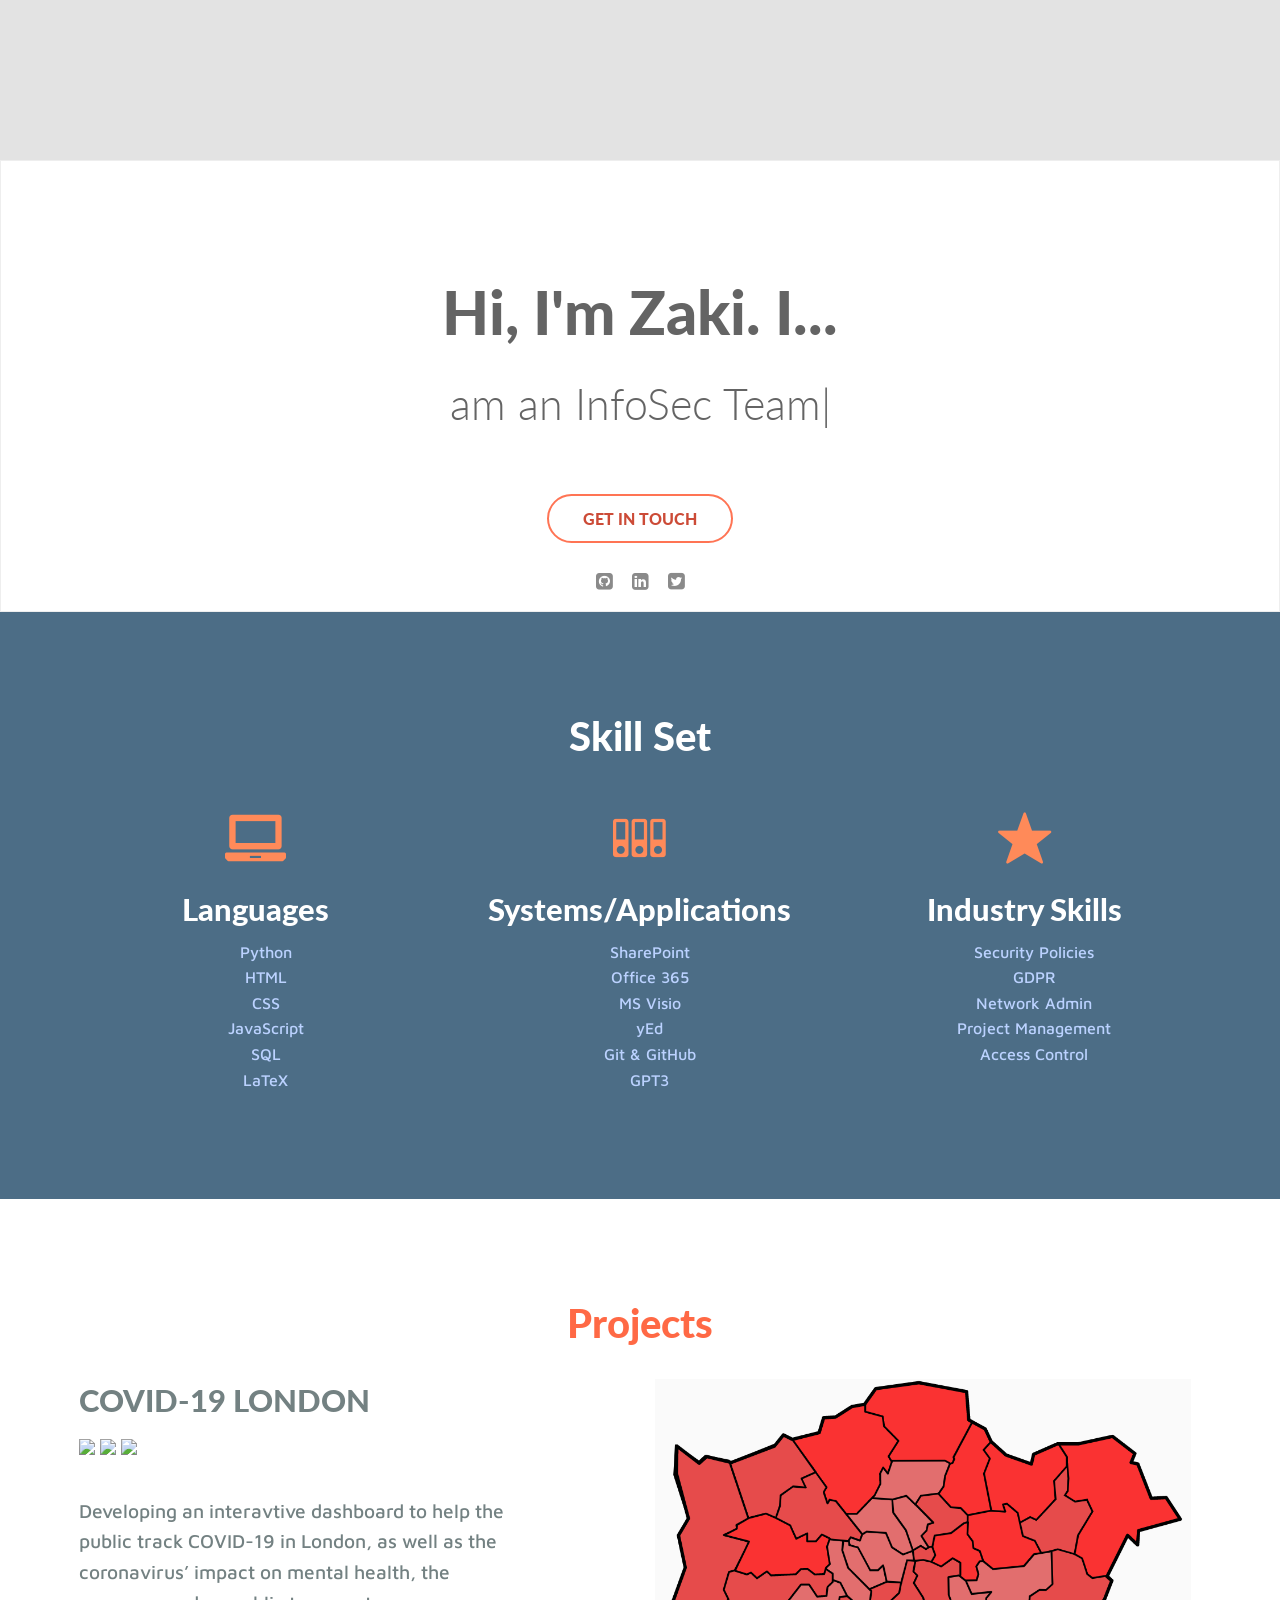
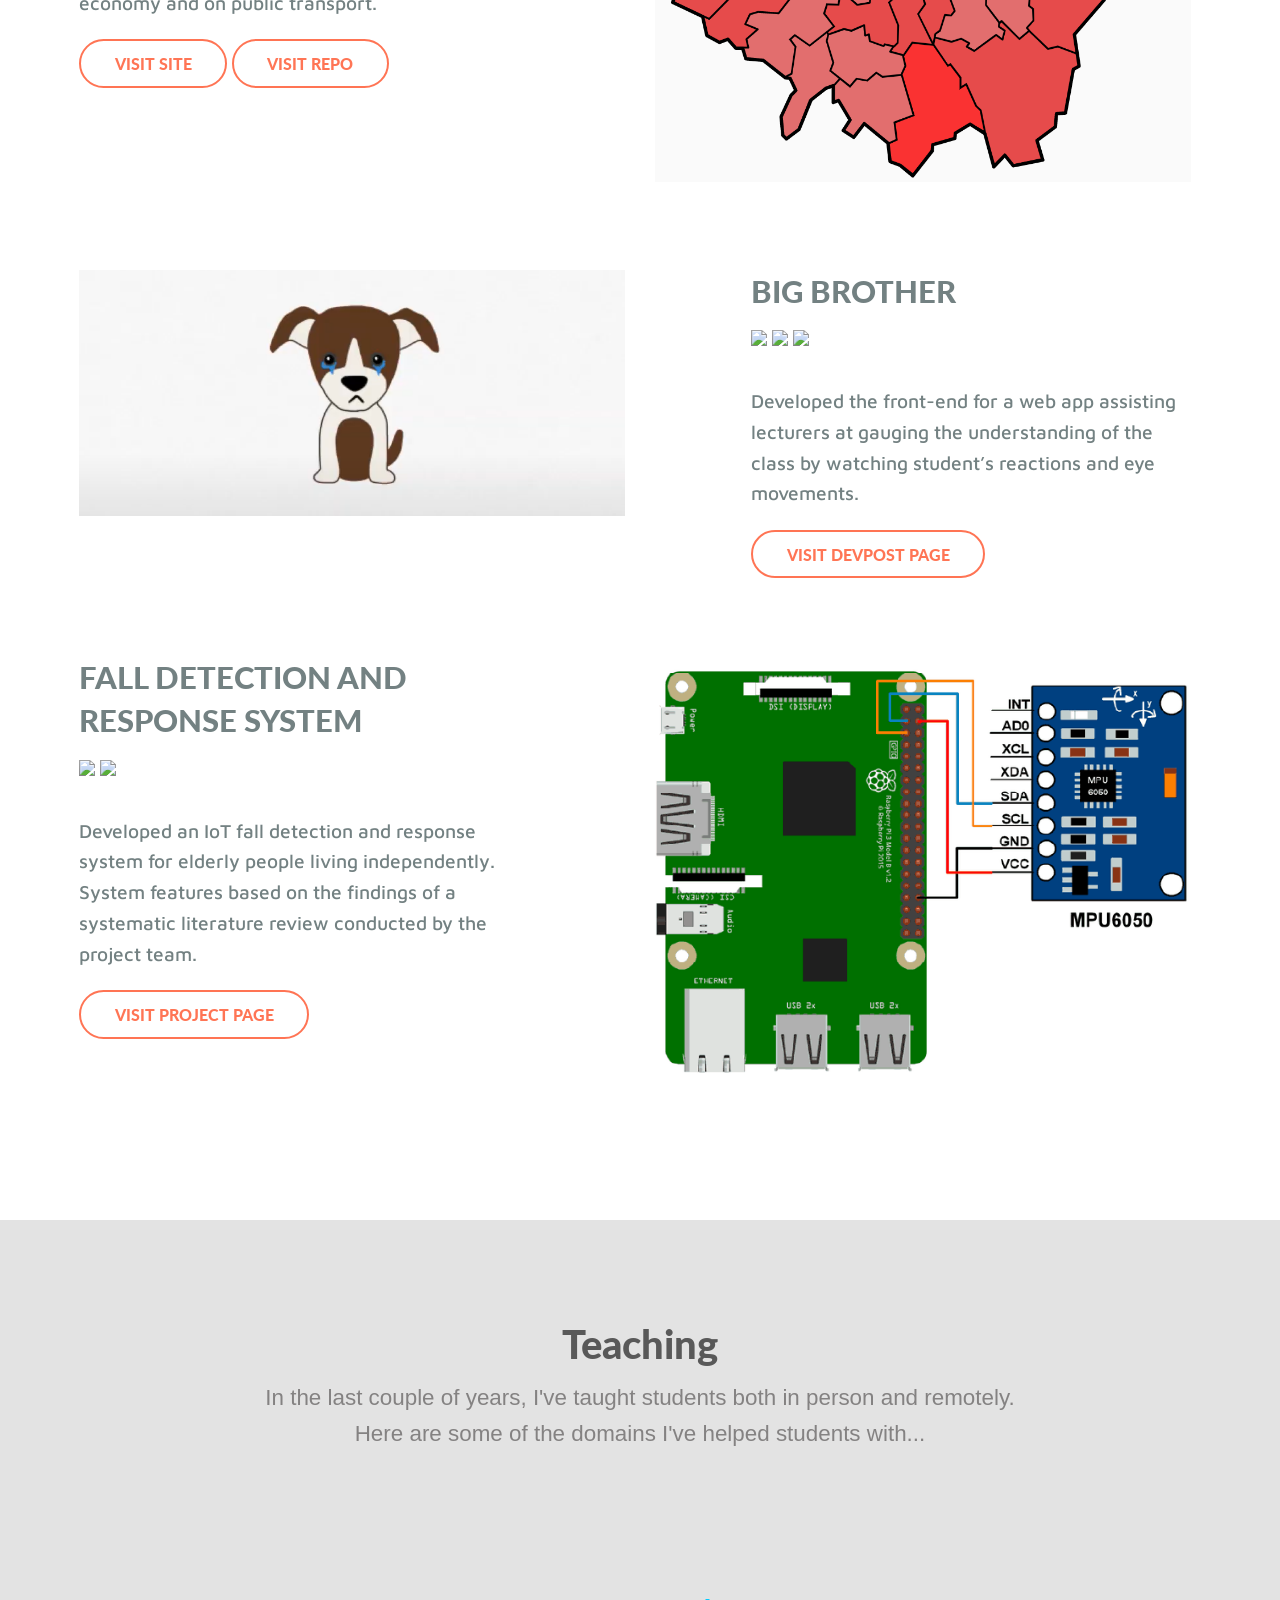
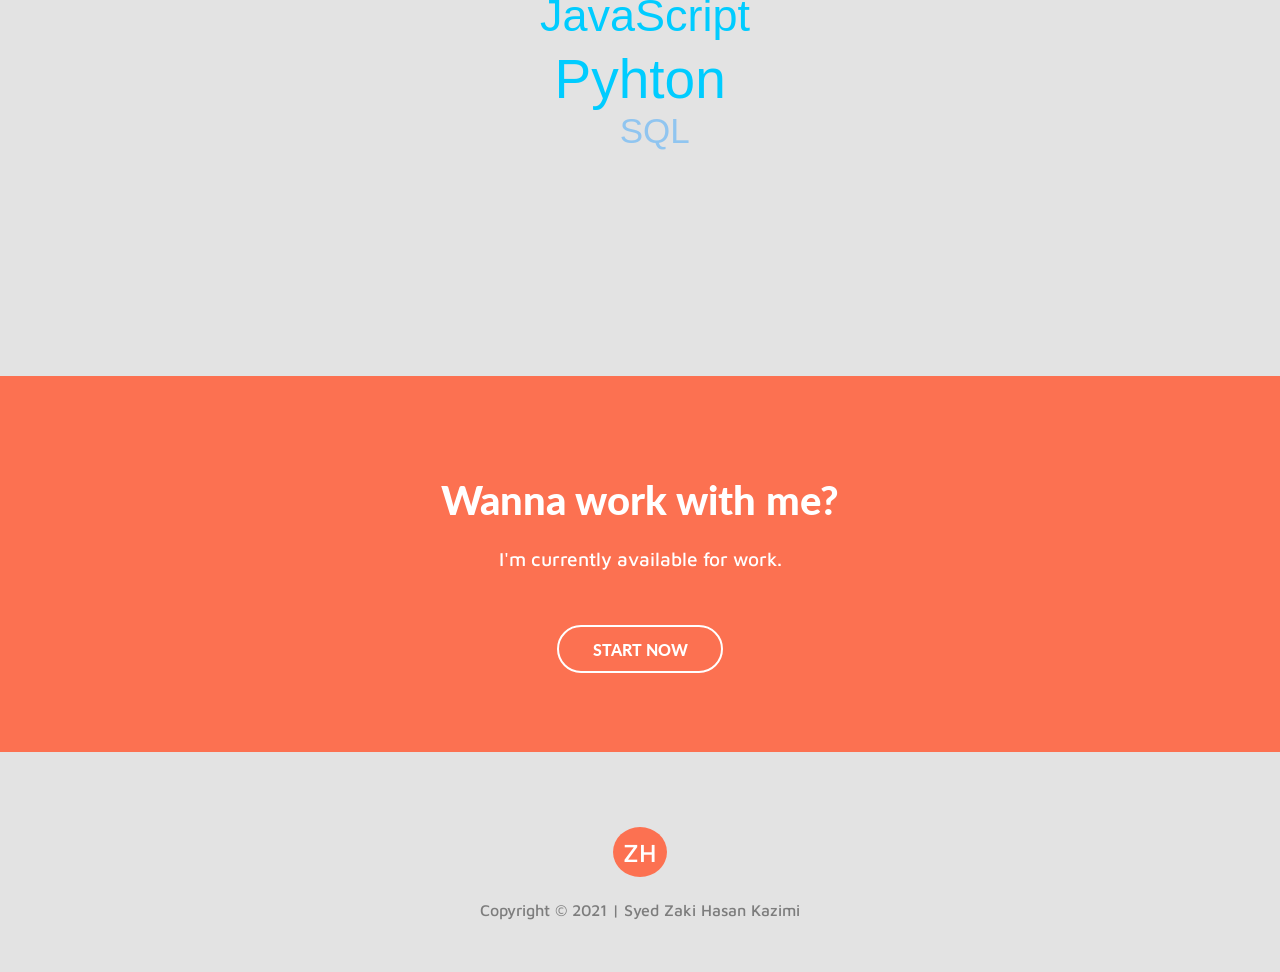
==== commit e005fb55: "Update content of site" ====
--- a/developer-challenge-portfolio/index.html
+++ b/developer-challenge-portfolio/index.html
@@ -115,10 +115,14 @@
 				<div class="small-12 medium-5 medium-pull-7 columns">
 					<div class="details details-ftm">
 						<h3>COVID-19 London</h3>
-						<!-- <p class="platform">Web</p>
-						<p class="icons"><i class="fi-monitor"></i><i class="fi-tablet-portrait"></i><i class="fi-mobile"></i></p> -->
-						<p>An interactive client-side web application displaying latest COVID information for each London borough. </p>
-						<p>The application currently doesn't utilise much server-side script so the data is now outdated.</p>
+						<!-- <p class="platform">Web</p> -->
+						<p class="icons">
+							<img src="https://img.icons8.com/color/48/000000/html-5--v1.png"/>
+							<img src="https://img.icons8.com/color/50/000000/css3.png"/>
+							<img src="https://img.icons8.com/color/50/000000/javascript.png"/>
+							<!-- <i class="fi-monitor"></i><i class="fi-tablet-portrait"></i><i class="fi-mobile"></i> -->
+						</p>
+						<p>Developing an interavtive dashboard to help the public track COVID-19 in London, as well as the coronavirus’ impact on mental health, the economy and on public transport.</p>
 						<a class="my-button" target="_blank" href="https://zakih313.github.io/GoldSummative1/">Visit site</a>
 						<a class="my-button" target="_blank" href="">Visit Repo</a>
 					</div>
@@ -132,9 +136,14 @@
 				<div class="small-12 medium-5 medium-offset-1 columns">
 					<div class="details details-ftm">
 						<h3>Big Brother</h3>
-						<!-- <p class="platform">Web</p>
-						<p class="icons"><i class="fi-monitor"></i><i class="fi-tablet-portrait"></i><i class="fi-mobile"></i></p> -->
-						<p>GreatTechSmth is venenatis porta dolor sit amet vestibulum.</p>
+						<!-- <p class="platform">Web</p> -->
+						<p class="icons">
+							<!-- <i class="fi-monitor"></i><i class="fi-tablet-portrait"></i><i class="fi-mobile"></i> -->
+							<img src="https://img.icons8.com/color/48/000000/html-5--v1.png"/>
+							<img src="https://img.icons8.com/color/50/000000/css3.png"/>
+							<img src="https://img.icons8.com/color/50/000000/javascript.png"/>
+						</p>
+						<p>Developed the front-end for a web app assisting lecturers at gauging the understanding of the class by watching student’s reactions and eye movements.</p>
 						<a class="my-button" target="_blank" href="https://devpost.com/software/big-brother-6i3adj">Visit Devpost Page</a>
 					</div>
 				</div>
@@ -147,9 +156,14 @@
 				<div class="small-12 medium-5 medium-pull-7 columns">
 					<div class="details details-ftm">
 						<h3>Fall Detection and Response System</h3>
-						<!-- <p class="platform">Web</p>
-						<p class="icons"><i class="fi-monitor"></i><i class="fi-tablet-portrait"></i><i class="fi-mobile"></i></p> -->
-						<p>Suspendisse Cars pulvinar magna a mattis maximus.</p>
+						<!-- <p class="platform">Web</p> -->
+						<p class="icons">
+							<!-- <i class="fi-monitor"></i><i class="fi-tablet-portrait"></i><i class="fi-mobile"></i> -->
+							<img src="https://img.icons8.com/color/50/000000/python.png"/>
+							<img src="https://img.icons8.com/color/50/000000/raspberry-pi.png"/>
+
+						</p>
+						<p>Developed an IoT fall detection and response system for elderly people living independently. System features based on the findings of a systematic literature review conducted by the project team. </p>
 						<a class="my-button" target="_blank" href="http://google.com">Visit Project Page</a>
 					</div>
 				</div>
